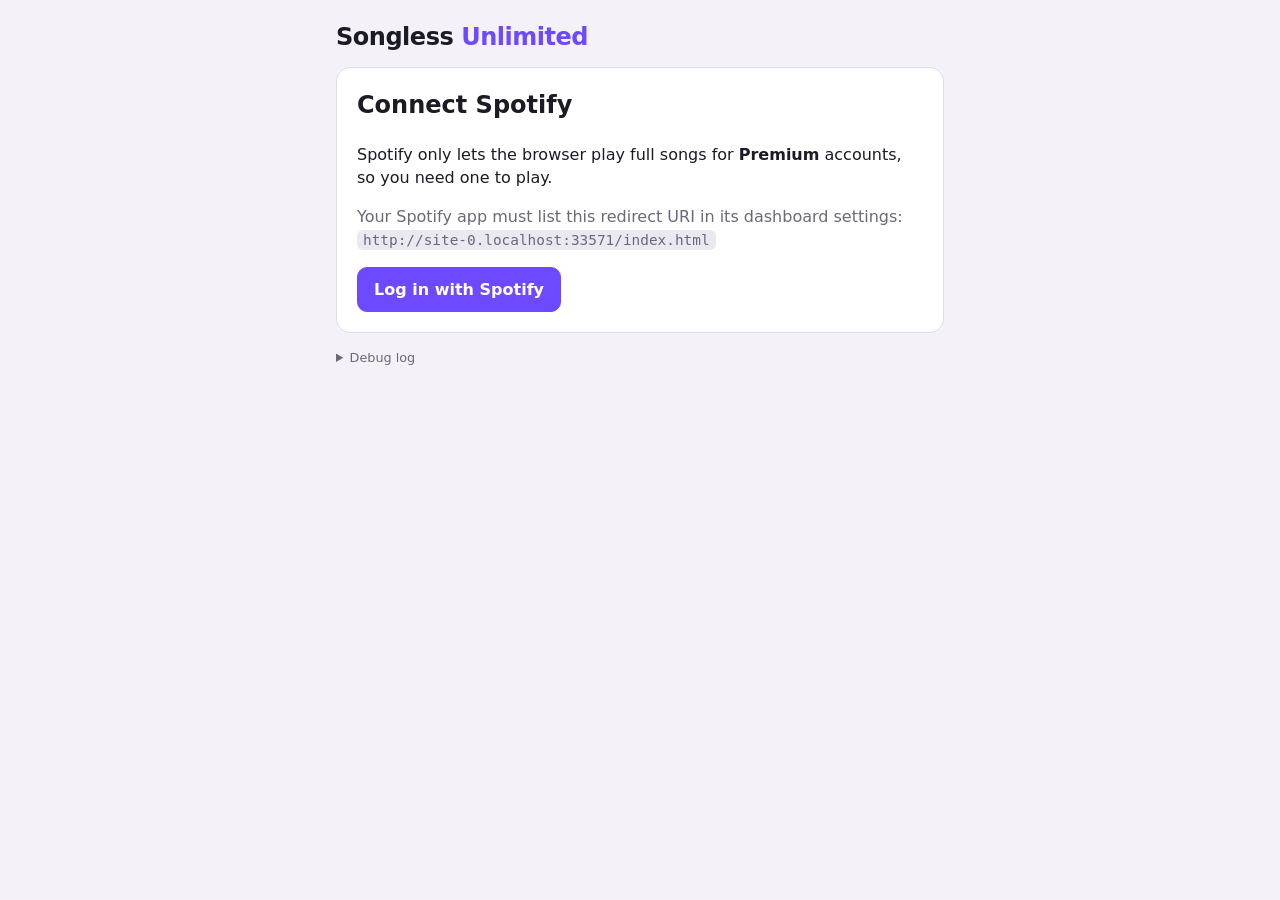
==== index.html @ f41f8ad5 "Add files via upload" ====
<!doctype html>
<html lang="en">
<head>
<meta charset="utf-8">
<meta name="viewport" content="width=device-width, initial-scale=1">
<title>Songless Unlimited</title>
<link rel="stylesheet" href="style.css">
</head>
<body>
<header>
  <h1>Songless <span>Unlimited</span></h1>
  <div id="stats" class="stats"></div>
</header>

<main>
  <section id="login" class="card hidden">
    <h2>Connect Spotify</h2>
    <p>Spotify only lets the browser play full songs for <b>Premium</b> accounts, so you need one to play.</p>
    <p class="muted">Your Spotify app must list this redirect URI in its dashboard settings:<br><code id="redirect-uri"></code></p>
    <button id="login-btn" class="primary">Log in with Spotify</button>
  </section>

  <section id="loading" class="card hidden"><p id="loading-text">Loading…</p></section>

  <section id="error" class="card error hidden">
    <p id="error-text"></p>
    <button id="error-retry">Try again</button>
  </section>

  <section id="game" class="card hidden">
    <div class="playlist-line">Playlist: <b id="playlist-name"></b> · <span id="playlist-count"></span> songs</div>

    <ol id="attempts" class="attempts"></ol>

    <div id="timeline" class="timeline"></div>

    <div class="controls">
      <button id="play-btn" class="primary play">▶ Play</button>
      <button id="skip-btn">Skip</button>
    </div>
    <button id="nudge-btn" class="link">Only heard silence? Move the start 0.25 s later</button>
    <div id="toast" class="toast"></div>

    <form id="guess-form" class="guess" autocomplete="off">
      <div class="combo">
        <input id="guess-input" type="text" placeholder="Know it? Search for the title or artist" spellcheck="false">
        <ul id="suggestions" class="suggestions hidden"></ul>
      </div>
      <button type="submit" class="primary">Guess</button>
    </form>

    <div id="reveal" class="reveal hidden">
      <img id="reveal-img" alt="">
      <div class="reveal-text">
        <div id="reveal-result" class="reveal-result"></div>
        <div id="reveal-name" class="reveal-name"></div>
        <div id="reveal-artist" class="muted"></div>
        <div class="reveal-actions">
          <button id="listen-btn">▶ Play full song</button>
          <a id="reveal-link" target="_blank" rel="noopener">Open in Spotify</a>
        </div>
      </div>
      <button id="next-btn" class="primary next">Next song →</button>
    </div>
  </section>

  <section id="settings" class="settings hidden">
    <form id="playlist-form">
      <input id="playlist-input" type="text" placeholder="Paste another Spotify playlist link">
      <button type="submit">Load</button>
      <button type="button" id="default-playlist-btn">Back to Guess that Tune.</button>
    </form>
    <label class="volume">Volume <input id="volume" type="range" min="0" max="1" step="0.05"></label>
    <button id="logout-btn" class="link">Log out</button>
  </section>

  <details class="debug">
    <summary>Debug log</summary>
    <button id="copy-debug" type="button">Copy log</button>
    <pre id="debug-log"></pre>
  </details>
</main>

<script src="app.js"></script>
</body>
</html>
---- style.css ----
:root {
  --bg: #f4f2f8;
  --card: #ffffff;
  --text: #1c1a24;
  --muted: #6b6878;
  --line: #dedbe6;
  --accent: #6d4aff;
  --accent-text: #ffffff;
  --good: #16a34a;
  --bad: #dc2626;
  --close: #a16207;
  --close-bg: #fef9c3;
  --close-line: #facc15;
  --bad-bg: #fee2e2;
  --bad-line: #f87171;
  --slot: #ebe8f2;
}
@media (prefers-color-scheme: dark) {
  :root {
    --bg: #121118;
    --card: #1c1a25;
    --text: #ecebf2;
    --muted: #9a97a8;
    --line: #2f2c3c;
    --accent: #8b6dff;
    --good: #22c55e;
    --bad: #f05252;
    --close: #facc15;
    --close-bg: color-mix(in srgb, #facc15 22%, #262333);
    --close-line: color-mix(in srgb, #facc15 60%, transparent);
    --bad-bg: color-mix(in srgb, #f05252 18%, #262333);
    --bad-line: color-mix(in srgb, #f05252 55%, transparent);
    --slot: #262333;
  }
}

* { box-sizing: border-box; }
body {
  margin: 0;
  background: var(--bg);
  color: var(--text);
  font: 16px/1.45 system-ui, -apple-system, "Segoe UI", sans-serif;
}
header, main { max-width: 640px; margin: 0 auto; padding: 0 16px; }
header { display: flex; align-items: baseline; justify-content: space-between; gap: 12px; flex-wrap: wrap; padding-top: 20px; padding-bottom: 12px; }
h1 { margin: 0; font-size: 1.5rem; letter-spacing: -0.02em; }
h1 span { color: var(--accent); }
h2 { margin-top: 0; }
.stats { color: var(--muted); font-size: 0.9rem; font-variant-numeric: tabular-nums; }
.stats b { color: var(--text); }

.card { background: var(--card); border: 1px solid var(--line); border-radius: 14px; padding: 20px; margin-bottom: 16px; }
.card.error { border-color: var(--bad); }
.hidden { display: none !important; }
.muted { color: var(--muted); }
code { background: var(--slot); padding: 2px 6px; border-radius: 6px; font-size: 0.9em; }

button, input { font: inherit; color: inherit; }
button {
  background: var(--slot); border: 1px solid var(--line); border-radius: 10px;
  padding: 10px 16px; cursor: pointer;
}
button:hover:not(:disabled) { border-color: var(--accent); }
button:disabled { opacity: 0.45; cursor: default; }
button.primary { background: var(--accent); border-color: var(--accent); color: var(--accent-text); font-weight: 600; }
button.link { background: none; border: none; padding: 4px 0; color: var(--muted); text-decoration: underline; font-size: 0.85rem; }
input[type=text] {
  width: 100%; background: var(--bg); border: 1px solid var(--line); border-radius: 10px; padding: 10px 12px;
}
input[type=text]:focus { outline: 2px solid var(--accent); outline-offset: -1px; }

.playlist-line { color: var(--muted); font-size: 0.85rem; margin-bottom: 12px; }

.attempts { list-style: none; margin: 0 0 16px; padding: 0; display: grid; gap: 6px; }
.attempts li {
  display: flex; justify-content: space-between; gap: 8px; align-items: center;
  min-height: 36px; padding: 6px 12px; border-radius: 8px; background: var(--slot); border: 1px solid transparent; font-size: 0.92rem;
}
.attempts li .len { color: var(--muted); font-variant-numeric: tabular-nums; flex-shrink: 0; }
.attempts li.current { border-color: var(--accent); }
.attempts li.skip .what { color: var(--muted); }
.attempts li.wrong { background: var(--bad-bg); border-color: var(--bad-line); }
.attempts li.close { background: var(--close-bg); border-color: var(--close-line); }
.attempts li.wrong .what::before { content: "✗ "; color: var(--bad); font-weight: 700; }
.attempts li.close .what::before { content: "~ "; color: var(--close); font-weight: 700; }
.attempts li.right .what::before { content: "✓ "; color: var(--good); font-weight: 700; }
.attempts li.close .note { color: var(--close); font-size: 0.8rem; margin-left: 6px; }

.timeline { display: grid; grid-template-columns: repeat(7, 1fr); gap: 3px; margin-bottom: 4px; }
.timeline .cell { position: relative; height: 12px; border-radius: 3px; background: var(--slot); overflow: hidden; }
.timeline .cell.open { background: color-mix(in srgb, var(--accent) 30%, var(--slot)); }
.timeline .cell .fill { position: absolute; inset: 0 auto 0 0; width: 0; background: var(--accent); }
.timeline .label { font-size: 0.72rem; color: var(--muted); text-align: right; padding-top: 2px; font-variant-numeric: tabular-nums; }

.controls { display: flex; gap: 10px; margin-top: 18px; }
.controls .play { flex: 1; font-size: 1.1rem; padding: 14px; }

.toast { color: var(--close); font-size: 0.85rem; min-height: 0; }
.toast:empty { display: none; }

.guess { display: flex; gap: 8px; margin-top: 14px; }
.combo { position: relative; flex: 1; }
.suggestions {
  position: absolute; z-index: 5; left: 0; right: 0; top: calc(100% + 4px); margin: 0; padding: 4px; list-style: none;
  background: var(--card); border: 1px solid var(--line); border-radius: 10px; box-shadow: 0 8px 24px rgb(0 0 0 / 0.25);
  max-height: 320px; overflow-y: auto;
}
.suggestions li { padding: 8px 10px; border-radius: 6px; cursor: pointer; }
.suggestions li .artist { color: var(--muted); font-size: 0.85rem; }
.suggestions li.active, .suggestions li:hover { background: var(--slot); }

.reveal { display: grid; grid-template-columns: 96px 1fr; gap: 14px; align-items: center; margin-top: 18px; padding-top: 18px; border-top: 1px solid var(--line); }
.reveal img { width: 96px; height: 96px; border-radius: 8px; object-fit: cover; background: var(--slot); }
.reveal-result { font-weight: 700; }
.reveal-result.won { color: var(--good); }
.reveal-result.lost { color: var(--bad); }
.reveal-name { font-size: 1.15rem; font-weight: 600; }
.reveal-actions { display: flex; gap: 14px; align-items: center; margin-top: 8px; }
.reveal-actions button { padding: 6px 12px; }
.reveal-actions a { color: var(--muted); font-size: 0.9rem; }
.reveal .next { grid-column: 1 / -1; padding: 12px; }

.settings { display: grid; gap: 12px; color: var(--muted); font-size: 0.9rem; padding-bottom: 32px; }
#playlist-form { display: flex; gap: 8px; flex-wrap: wrap; }
#playlist-form input { flex: 1 1 220px; }
.volume { display: flex; gap: 10px; align-items: center; }
.volume input { flex: 1; max-width: 240px; }

.debug { color: var(--muted); font-size: 0.8rem; padding-bottom: 32px; }
.debug summary { cursor: pointer; }
.debug button { margin: 8px 0; padding: 4px 10px; font-size: 0.8rem; }
.debug pre { white-space: pre-wrap; word-break: break-all; max-height: 320px; overflow-y: auto; background: var(--card); border: 1px solid var(--line); border-radius: 8px; padding: 8px; margin: 0; }

.shake { animation: shake 0.3s; }
@keyframes shake { 25% { transform: translateX(-6px); } 75% { transform: translateX(6px); } }
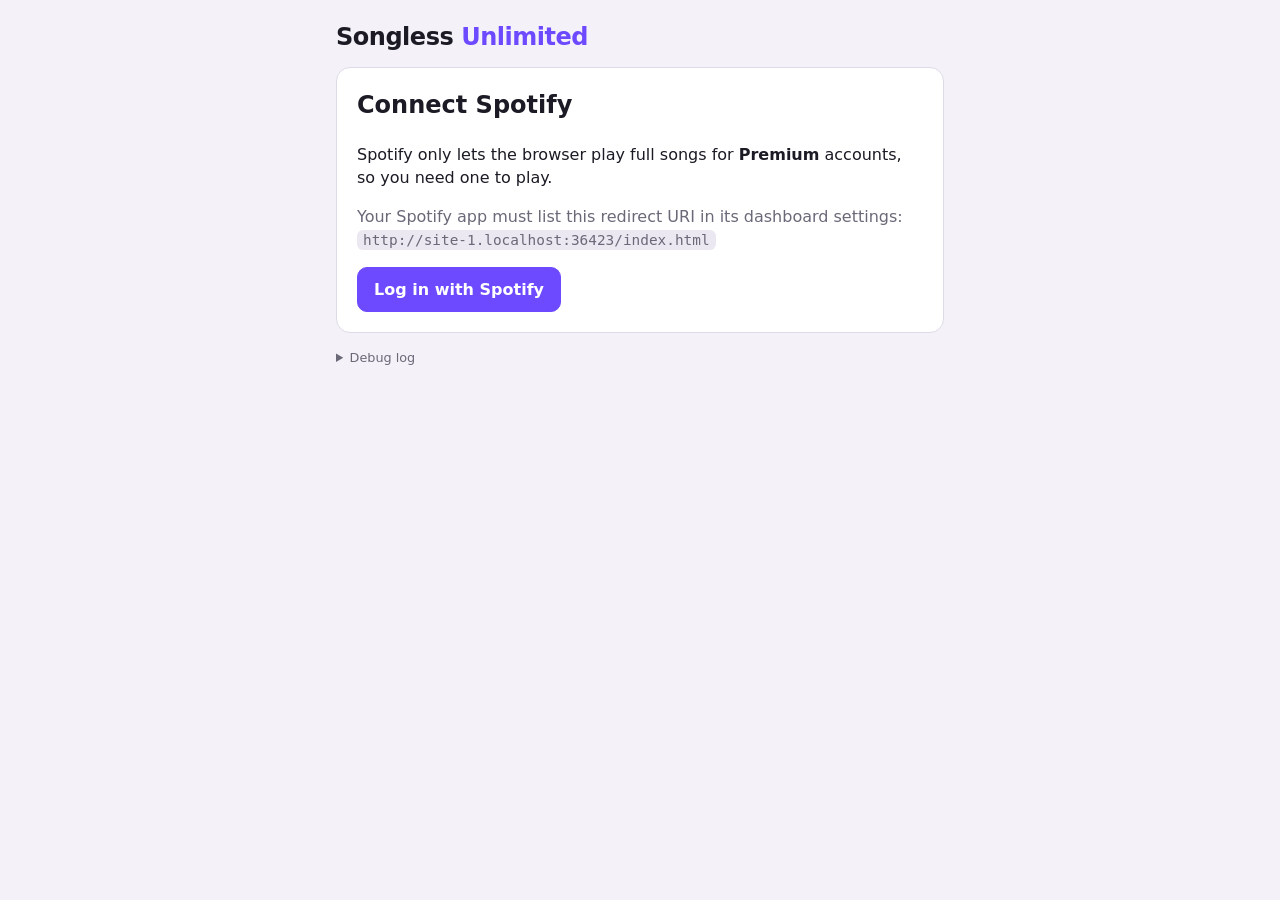
==== commit 3b22dbca: "cool updates!" ====
--- a/index.html
+++ b/index.html
@@ -60,6 +60,11 @@
           <a id="reveal-link" target="_blank" rel="noopener">Open in Spotify</a>
         </div>
       </div>
+      <div class="seek">
+        <span id="seek-pos">0:00</span>
+        <input id="seek" type="range" min="0" max="1" step="1000" value="0" aria-label="Position in the song">
+        <span id="seek-len">0:00</span>
+      </div>
       <button id="next-btn" class="primary next">Next song →</button>
     </div>
   </section>
--- a/style.css
+++ b/style.css
@@ -119,6 +119,8 @@
 .reveal-actions button { padding: 6px 12px; }
 .reveal-actions a { color: var(--muted); font-size: 0.9rem; }
 .reveal .next { grid-column: 1 / -1; padding: 12px; }
+.seek { grid-column: 1 / -1; display: flex; align-items: center; gap: 10px; color: var(--muted); font-size: 0.85rem; font-variant-numeric: tabular-nums; }
+.seek input { flex: 1; min-width: 0; accent-color: var(--accent); }
 
 .settings { display: grid; gap: 12px; color: var(--muted); font-size: 0.9rem; padding-bottom: 32px; }
 #playlist-form { display: flex; gap: 8px; flex-wrap: wrap; }
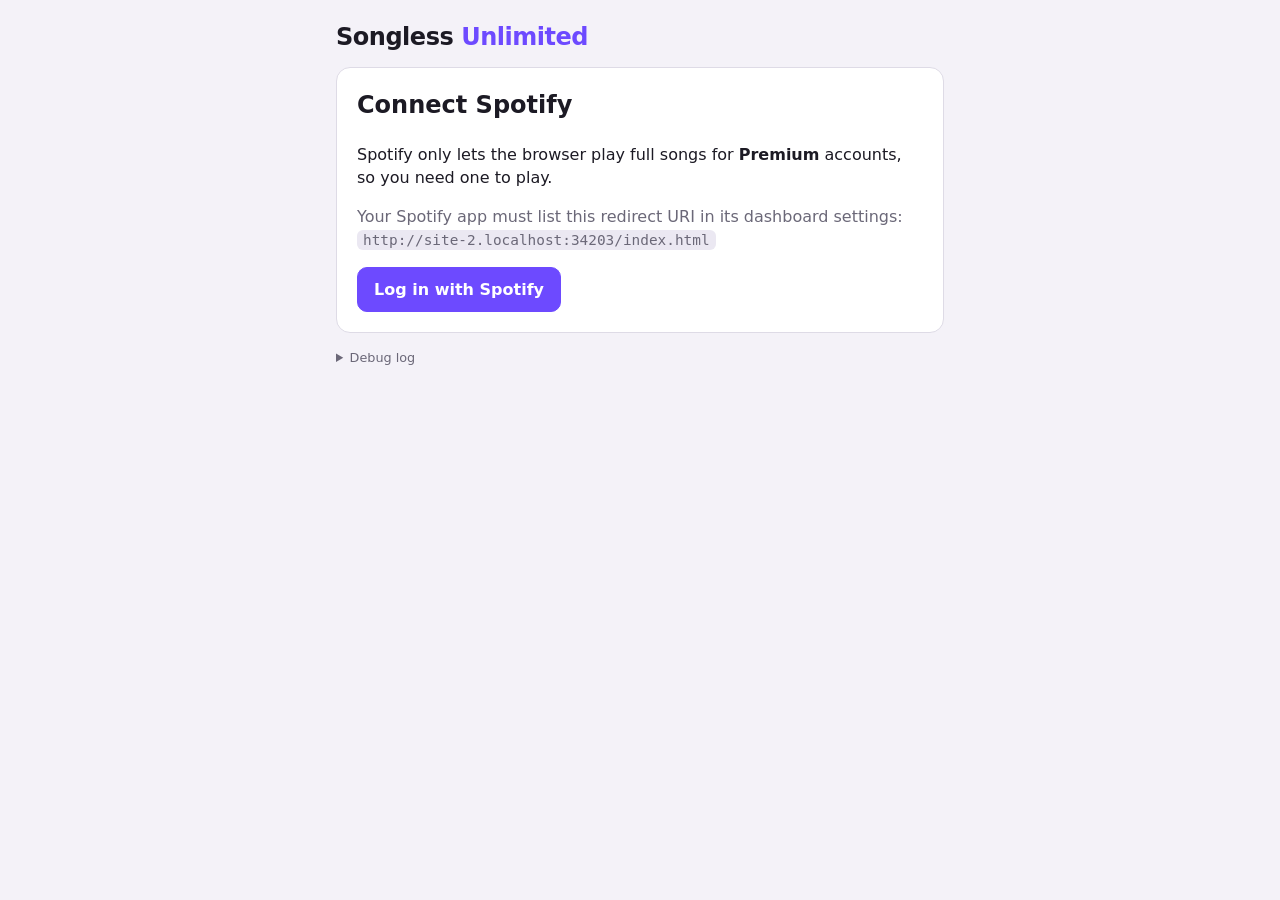
==== commit 407e6a41: "Add files via upload" ====
--- a/index.html
+++ b/index.html
@@ -37,6 +37,7 @@
     <div class="controls">
       <button id="play-btn" class="primary play">▶ Play</button>
       <button id="skip-btn">Skip</button>
+      <button id="giveup-btn">Give up</button>
     </div>
     <button id="nudge-btn" class="link">Only heard silence? Move the start 0.25 s later</button>
     <div id="toast" class="toast"></div>
--- a/style.css
+++ b/style.css
@@ -78,7 +78,7 @@
 }
 .attempts li .len { color: var(--muted); font-variant-numeric: tabular-nums; flex-shrink: 0; }
 .attempts li.current { border-color: var(--accent); }
-.attempts li.skip .what { color: var(--muted); }
+.attempts li.skip .what, .attempts li.giveup .what { color: var(--muted); }
 .attempts li.wrong { background: var(--bad-bg); border-color: var(--bad-line); }
 .attempts li.close { background: var(--close-bg); border-color: var(--close-line); }
 .attempts li.wrong .what::before { content: "✗ "; color: var(--bad); font-weight: 700; }
@@ -86,9 +86,10 @@
 .attempts li.right .what::before { content: "✓ "; color: var(--good); font-weight: 700; }
 .attempts li.close .note { color: var(--close); font-size: 0.8rem; margin-left: 6px; }
 
-.timeline { display: grid; grid-template-columns: repeat(7, 1fr); gap: 3px; margin-bottom: 4px; }
+.timeline { display: grid; grid-template-columns: repeat(6, 1fr); gap: 3px; margin-bottom: 4px; }
 .timeline .cell { position: relative; height: 12px; border-radius: 3px; background: var(--slot); overflow: hidden; }
 .timeline .cell.open { background: color-mix(in srgb, var(--accent) 30%, var(--slot)); }
+.timeline.seekable .cell.open { cursor: pointer; }
 .timeline .cell .fill { position: absolute; inset: 0 auto 0 0; width: 0; background: var(--accent); }
 .timeline .label { font-size: 0.72rem; color: var(--muted); text-align: right; padding-top: 2px; font-variant-numeric: tabular-nums; }
 
